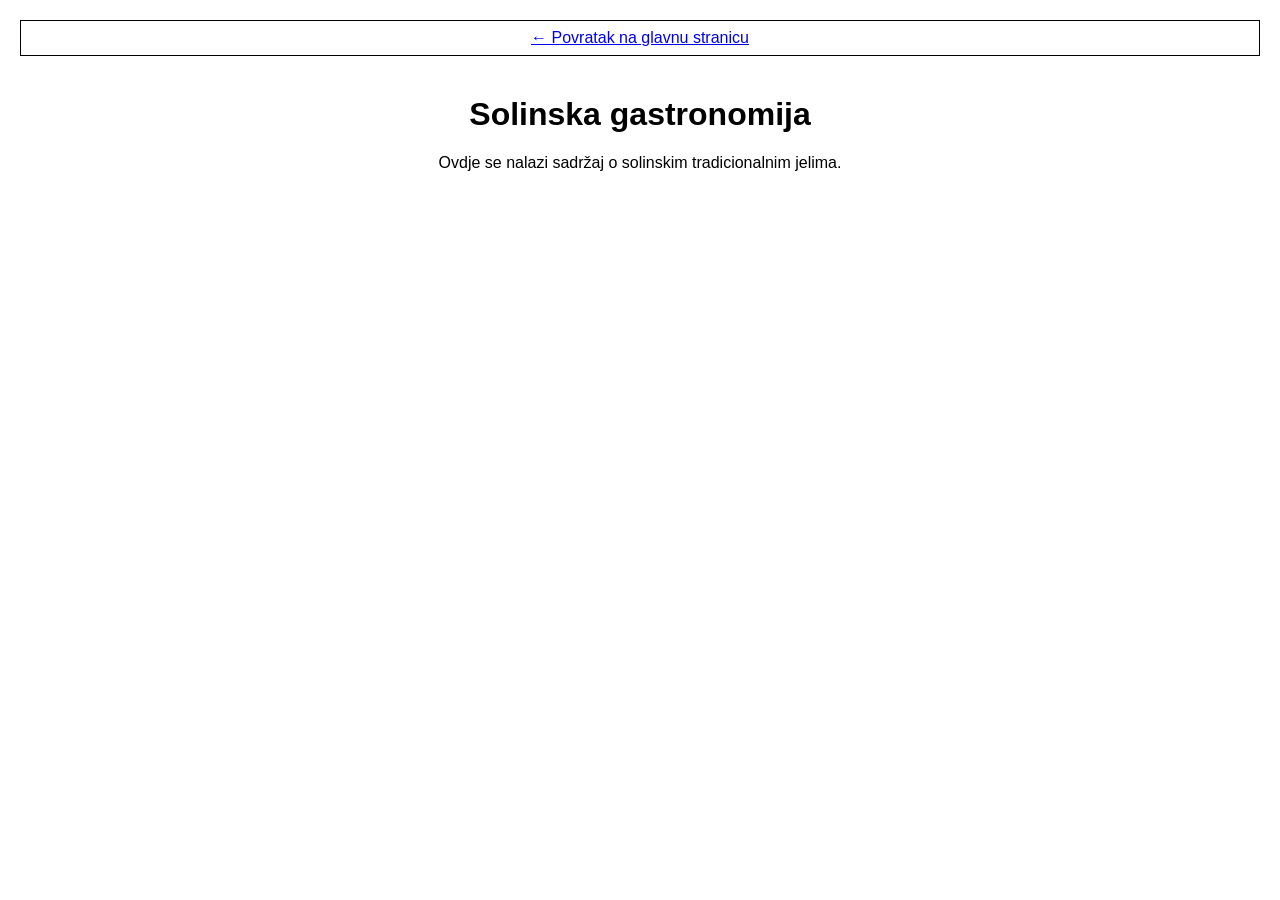
==== gastronomija.html @ 6e9f352b "Create gastronomija.html" ====
<!DOCTYPE html>
<html lang="hr">
<head>
    <meta charset="UTF-8">
    <title>Solinska gastronomija</title>
    <link rel="stylesheet" href="style.css">
</head>
<body>

<div class="top-bar">
    <a href="index.html">← Povratak na glavnu stranicu</a>
</div>

<h1>Solinska gastronomija</h1>

<p>Ovdje se nalazi sadržaj o solinskim tradicionalnim jelima.</p>

</body>
</html>
---- style.css ----
body {
    font-family: Arial, sans-serif;
    margin: 0;
    padding: 20px;
    background-color: white;
    text-align: center;
}

/* gornja traka */
.top-bar {
    border: 1px solid black;
    padding: 8px;
    margin-bottom: 40px;
}

/* glavni naslov */
.main-title {
    margin-bottom: 30px;
    font-size: 22px;
}

/* slike */
.images {
    display: flex;
    justify-content: center;
    gap: 15px;
    margin-bottom: 30px;
}

.images img {
    width: 250px;
    height: auto;
    border: 1px solid #ccc;
}

/* gumbovi */
.buttons {
    display: flex;
    justify-content: center;
}

.buttons a {
    border: 1px solid black;
    padding: 15px;
    width: 160px;
    text-decoration: none;
    color: black;
    font-size: 14px;
}

.buttons a:hover {
    background-color: #e0e0e0;
}
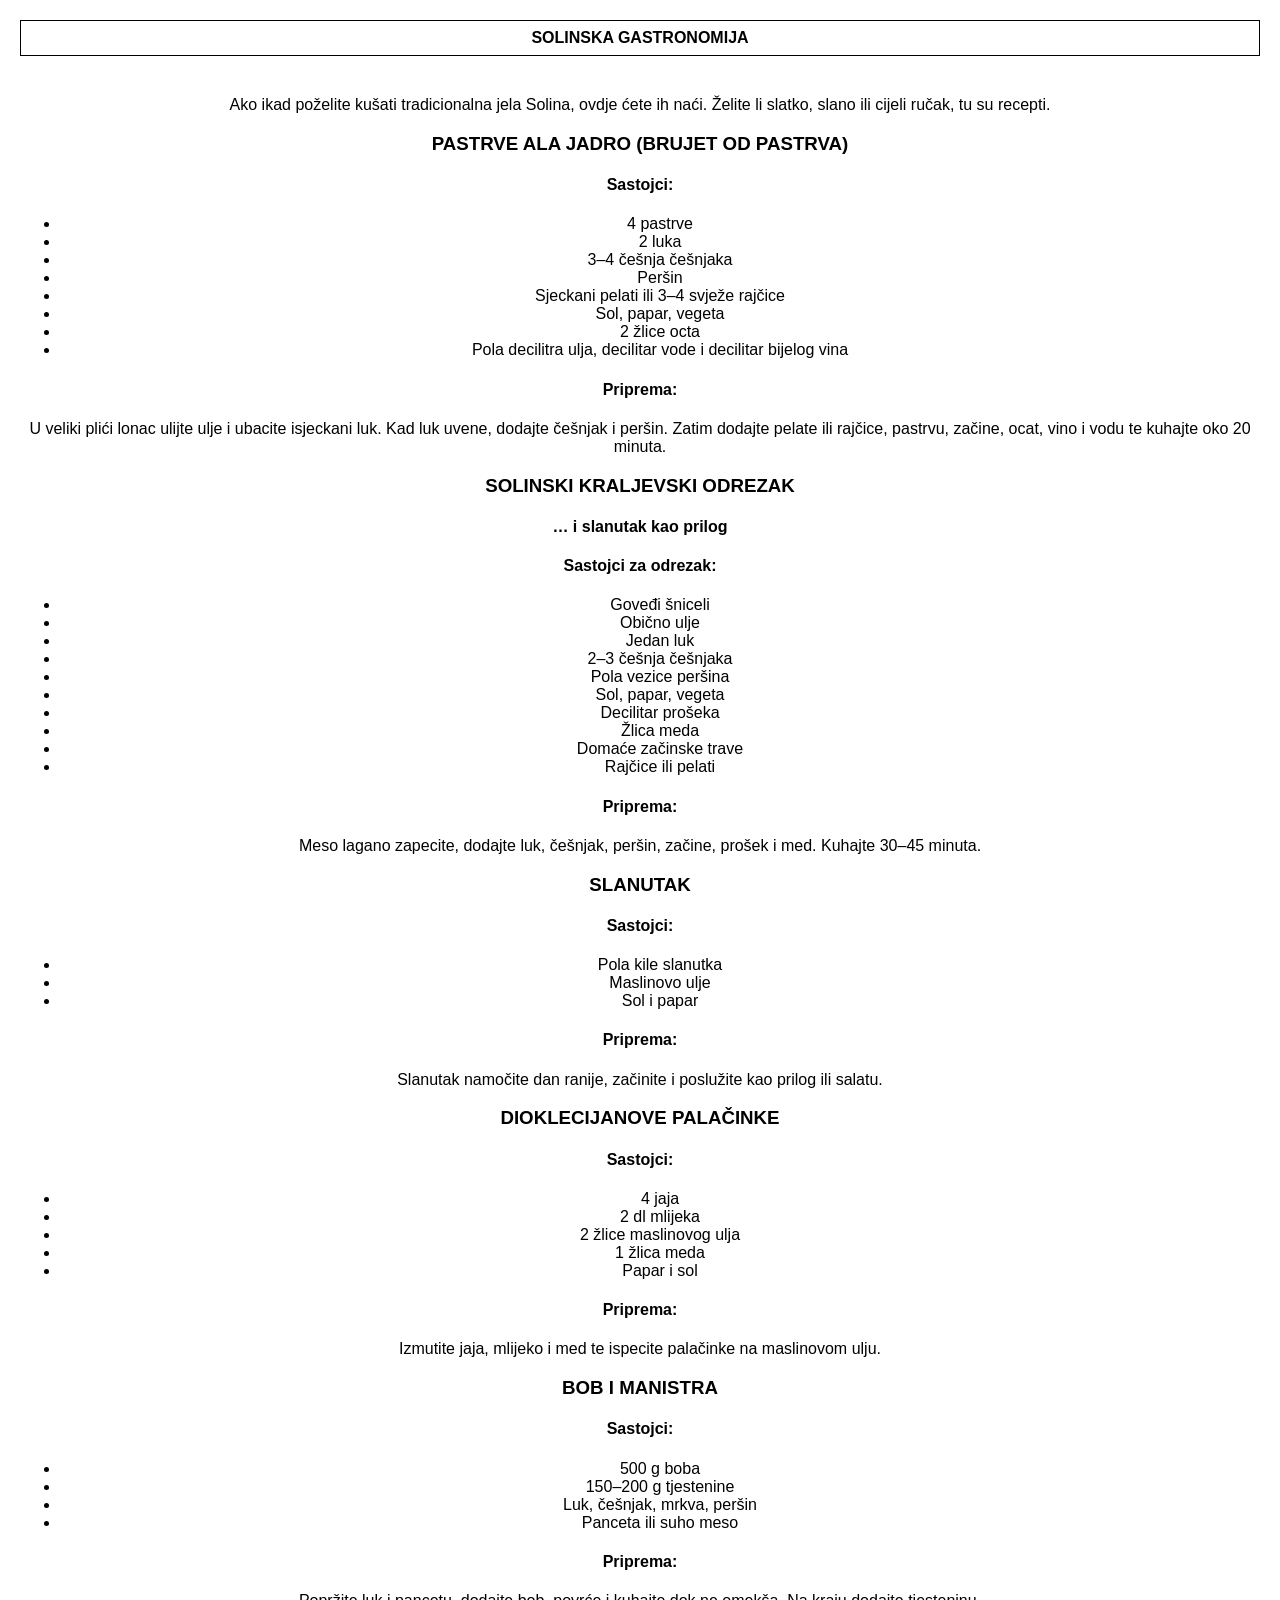
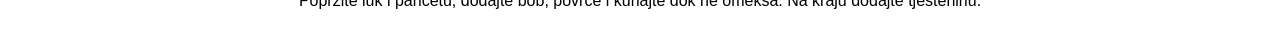
==== commit ca103b4b: "Update gastronomija.html" ====
--- a/gastronomija.html
+++ b/gastronomija.html
@@ -7,13 +7,123 @@
 </head>
 <body>
 
+<!-- GORNJA TRAKA -->
 <div class="top-bar">
-    <a href="index.html">← Povratak na glavnu stranicu</a>
+    <strong>SOLINSKA GASTRONOMIJA</strong>
 </div>
 
-<h1>Solinska gastronomija</h1>
+<!-- UVOD -->
+<div class="intro">
+    <p>
+        Ako ikad poželite kušati tradicionalna jela Solina, ovdje ćete ih naći.
+        Želite li slatko, slano ili cijeli ručak, tu su recepti.
+    </p>
+</div>
 
-<p>Ovdje se nalazi sadržaj o solinskim tradicionalnim jelima.</p>
+<!-- SADRŽAJ U DVA STUPCA -->
+<div class="columns">
+
+    <!-- LIJEVI STUPAC -->
+    <div class="column">
+
+        <h3>PASTRVE ALA JADRO (BRUJET OD PASTRVA)</h3>
+
+        <h4>Sastojci:</h4>
+        <ul>
+            <li>4 pastrve</li>
+            <li>2 luka</li>
+            <li>3–4 češnja češnjaka</li>
+            <li>Peršin</li>
+            <li>Sjeckani pelati ili 3–4 svježe rajčice</li>
+            <li>Sol, papar, vegeta</li>
+            <li>2 žlice octa</li>
+            <li>Pola decilitra ulja, decilitar vode i decilitar bijelog vina</li>
+        </ul>
+
+        <h4>Priprema:</h4>
+        <p>
+            U veliki plići lonac ulijte ulje i ubacite isjeckani luk.
+            Kad luk uvene, dodajte češnjak i peršin.
+            Zatim dodajte pelate ili rajčice, pastrvu, začine,
+            ocat, vino i vodu te kuhajte oko 20 minuta.
+        </p>
+
+        <h3>SOLINSKI KRALJEVSKI ODREZAK</h3>
+        <h4>… i slanutak kao prilog</h4>
+
+        <h4>Sastojci za odrezak:</h4>
+        <ul>
+            <li>Goveđi šniceli</li>
+            <li>Obično ulje</li>
+            <li>Jedan luk</li>
+            <li>2–3 češnja češnjaka</li>
+            <li>Pola vezice peršina</li>
+            <li>Sol, papar, vegeta</li>
+            <li>Decilitar prošeka</li>
+            <li>Žlica meda</li>
+            <li>Domaće začinske trave</li>
+            <li>Rajčice ili pelati</li>
+        </ul>
+
+        <h4>Priprema:</h4>
+        <p>
+            Meso lagano zapecite, dodajte luk, češnjak, peršin,
+            začine, prošek i med. Kuhajte 30–45 minuta.
+        </p>
+
+    </div>
+
+    <!-- DESNI STUPAC -->
+    <div class="column">
+
+        <h3>SLANUTAK</h3>
+        <h4>Sastojci:</h4>
+        <ul>
+            <li>Pola kile slanutka</li>
+            <li>Maslinovo ulje</li>
+            <li>Sol i papar</li>
+        </ul>
+
+        <h4>Priprema:</h4>
+        <p>
+            Slanutak namočite dan ranije, začinite i poslužite
+            kao prilog ili salatu.
+        </p>
+
+        <h3>DIOKLECIJANOVE PALAČINKE</h3>
+        <h4>Sastojci:</h4>
+        <ul>
+            <li>4 jaja</li>
+            <li>2 dl mlijeka</li>
+            <li>2 žlice maslinovog ulja</li>
+            <li>1 žlica meda</li>
+            <li>Papar i sol</li>
+        </ul>
+
+        <h4>Priprema:</h4>
+        <p>
+            Izmutite jaja, mlijeko i med te ispecite palačinke
+            na maslinovom ulju.
+        </p>
+
+        <h3>BOB I MANISTRA</h3>
+        <h4>Sastojci:</h4>
+        <ul>
+            <li>500 g boba</li>
+            <li>150–200 g tjestenine</li>
+            <li>Luk, češnjak, mrkva, peršin</li>
+            <li>Panceta ili suho meso</li>
+        </ul>
+
+        <h4>Priprema:</h4>
+        <p>
+            Popržite luk i pancetu, dodajte bob, povrće i
+            kuhajte dok ne omekša. Na kraju dodajte tjesteninu.
+        </p>
+
+    </div>
+
+</div>
 
 </body>
 </html>
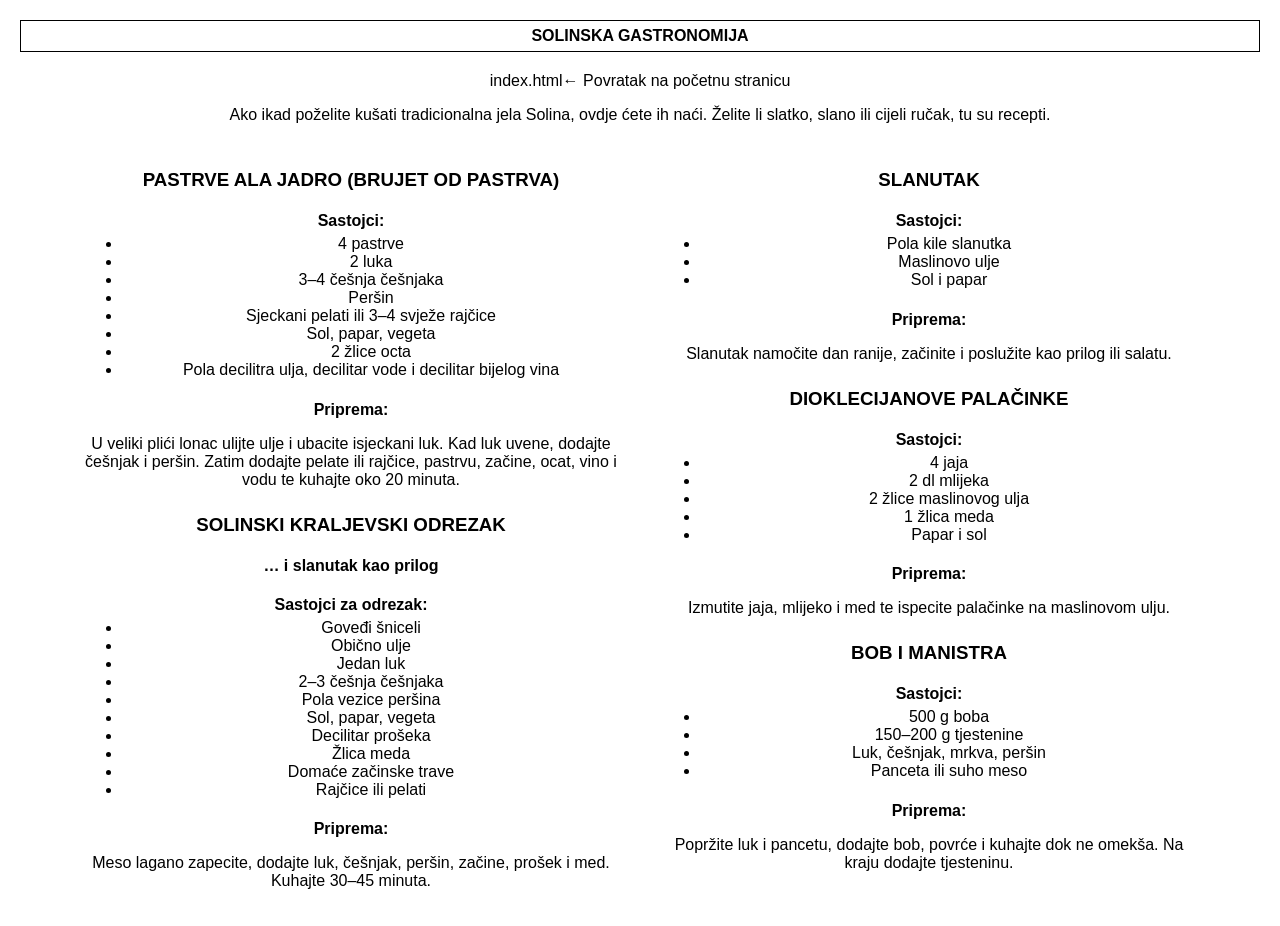
==== commit f7f6617a: "Update gastronomija.html" ====
--- a/gastronomija.html
+++ b/gastronomija.html
@@ -10,6 +10,9 @@
 <!-- GORNJA TRAKA -->
 <div class="top-bar">
     <strong>SOLINSKA GASTRONOMIJA</strong>
+</div>
+    <div class="back-link">
+    index.html← Povratak na početnu stranicu</a>
 </div>
 
 <!-- UVOD -->
--- a/style.css
+++ b/style.css
@@ -51,3 +51,42 @@
 .buttons a:hover {
     background-color: #e0e0e0;
 }
+/* ---- GASTRONOMIJA STRANICA ---- */
+
+.top-bar {
+    border: 1px solid black;
+    padding: 6px;
+    text-align: center;
+    margin-bottom: 20px;
+}
+
+.intro {
+    width: 90%;
+    margin: auto;
+    margin-bottom: 20px;
+}
+
+.columns {
+    display: flex;
+    gap: 40px;
+    width: 90%;
+    margin: auto;
+}
+
+.column {
+    width: 50%;
+}
+
+h3 {
+    margin-top: 25px;
+}
+
+h4 {
+    margin-bottom: 5px;
+}
+
+ul {
+    margin-top: 5px;
+    margin-bottom: 15px;
+}
+
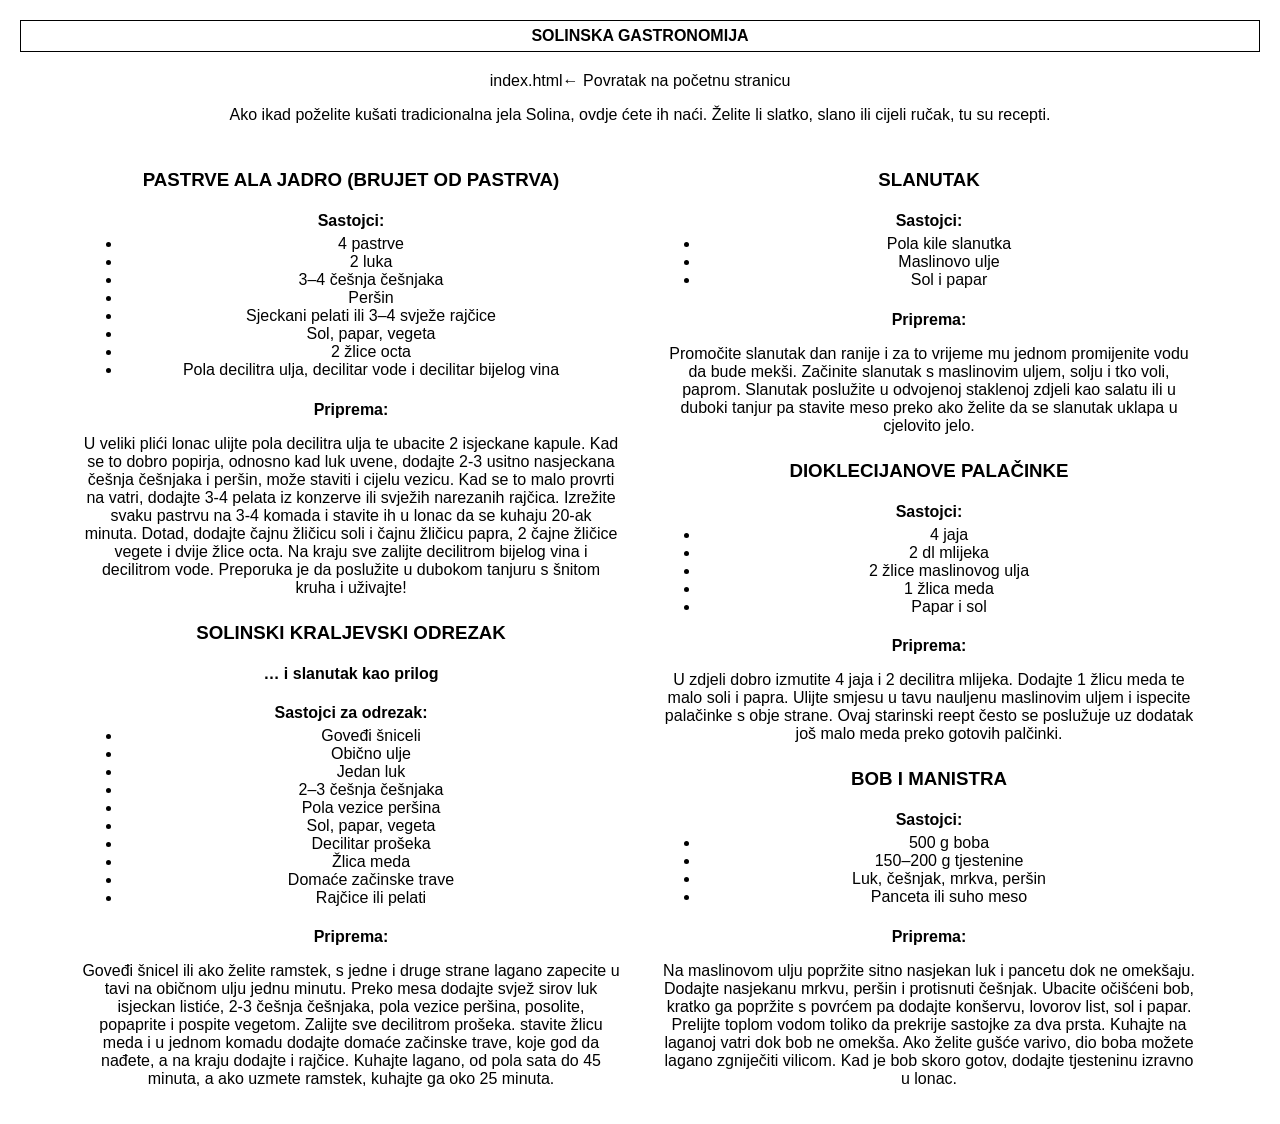
==== commit 98f82cd8: "Update gastronomija.html" ====
--- a/gastronomija.html
+++ b/gastronomija.html
@@ -45,10 +45,14 @@
 
         <h4>Priprema:</h4>
         <p>
-            U veliki plići lonac ulijte ulje i ubacite isjeckani luk.
-            Kad luk uvene, dodajte češnjak i peršin.
-            Zatim dodajte pelate ili rajčice, pastrvu, začine,
-            ocat, vino i vodu te kuhajte oko 20 minuta.
+        U veliki plići lonac ulijte pola decilitra ulja te ubacite 2 isjeckane kapule.
+        Kad se to dobro popirja, odnosno kad luk uvene, dodajte 2-3 usitno nasjeckana 
+        češnja češnjaka i peršin, može staviti i cijelu vezicu. Kad se to malo provrti
+        na vatri, dodajte 3-4 pelata iz konzerve ili svježih narezanih rajčica. Izrežite
+        svaku pastrvu na 3-4 komada i stavite ih u lonac da se kuhaju 20-ak minuta. Dotad, 
+        dodajte čajnu žličicu soli i čajnu žličicu papra, 2 čajne žličice vegete i dvije
+        žlice octa. Na kraju sve zalijte decilitrom bijelog vina i decilitrom vode. 
+        Preporuka je da poslužite u dubokom tanjuru s šnitom kruha i uživajte!
         </p>
 
         <h3>SOLINSKI KRALJEVSKI ODREZAK</h3>
@@ -70,8 +74,14 @@
 
         <h4>Priprema:</h4>
         <p>
-            Meso lagano zapecite, dodajte luk, češnjak, peršin,
-            začine, prošek i med. Kuhajte 30–45 minuta.
+            Goveđi šnicel ili ako želite ramstek, s jedne i druge strane 
+            lagano zapecite u tavi na običnom ulju jednu minutu. Preko mesa 
+            dodajte svjež sirov luk isjeckan listiće, 2-3 češnja češnjaka, 
+            pola vezice peršina, posolite, popaprite i pospite vegetom. 
+            Zalijte sve decilitrom prošeka. stavite žlicu meda i u jednom komadu 
+            dodajte domaće začinske trave, koje god da nađete, a na kraju dodajte 
+            i rajčice. Kuhajte lagano, od pola sata do 45 minuta, a ako uzmete
+            ramstek, kuhajte ga oko 25 minuta.
         </p>
 
     </div>
@@ -89,8 +99,12 @@
 
         <h4>Priprema:</h4>
         <p>
-            Slanutak namočite dan ranije, začinite i poslužite
-            kao prilog ili salatu.
+            Promočite slanutak dan ranije i za to vrijeme mu 
+            jednom promijenite vodu da bude mekši. Začinite 
+            slanutak s maslinovim uljem, solju i tko voli, paprom.
+            Slanutak poslužite u odvojenoj staklenoj zdjeli kao 
+            salatu ili u duboki tanjur pa stavite meso preko ako 
+            želite da se slanutak uklapa u cjelovito jelo.
         </p>
 
         <h3>DIOKLECIJANOVE PALAČINKE</h3>
@@ -105,8 +119,11 @@
 
         <h4>Priprema:</h4>
         <p>
-            Izmutite jaja, mlijeko i med te ispecite palačinke
-            na maslinovom ulju.
+            U zdjeli dobro izmutite 4 jaja i 2 decilitra mlijeka. 
+            Dodajte 1 žlicu meda te malo soli i papra. Ulijte smjesu 
+            u tavu nauljenu maslinovim uljem i ispecite palačinke s
+            obje strane. Ovaj starinski reept često se poslužuje uz
+            dodatak još malo meda preko gotovih palčinki.
         </p>
 
         <h3>BOB I MANISTRA</h3>
@@ -120,8 +137,14 @@
 
         <h4>Priprema:</h4>
         <p>
-            Popržite luk i pancetu, dodajte bob, povrće i
-            kuhajte dok ne omekša. Na kraju dodajte tjesteninu.
+            Na maslinovom ulju popržite sitno nasjekan luk i pancetu 
+            dok ne omekšaju. Dodajte nasjekanu mrkvu, peršin i protisnuti 
+            češnjak. Ubacite očišćeni bob, kratko ga popržite s povrćem
+            pa dodajte konšervu, lovorov list, sol i papar. Prelijte toplom 
+            vodom toliko da prekrije sastojke za dva prsta. Kuhajte na laganoj
+            vatri dok bob ne omekša. Ako želite gušće varivo, dio boba možete 
+            lagano zgniječiti vilicom. Kad je bob skoro gotov, dodajte 
+            tjesteninu izravno u lonac.
         </p>
 
     </div>
--- a/style.css
+++ b/style.css
@@ -80,7 +80,21 @@
 h3 {
     margin-top: 25px;
 }
+.back-link {
+    width: 90%;
+    margin: auto;
+    margin-bottom: 15px;
+}
 
+.back-link a {
+    text-decoration: none;
+    color: black;
+    font-size: 14px;
+}
+
+.back-link a:hover {
+    text-decoration: underline;
+}
 h4 {
     margin-bottom: 5px;
 }
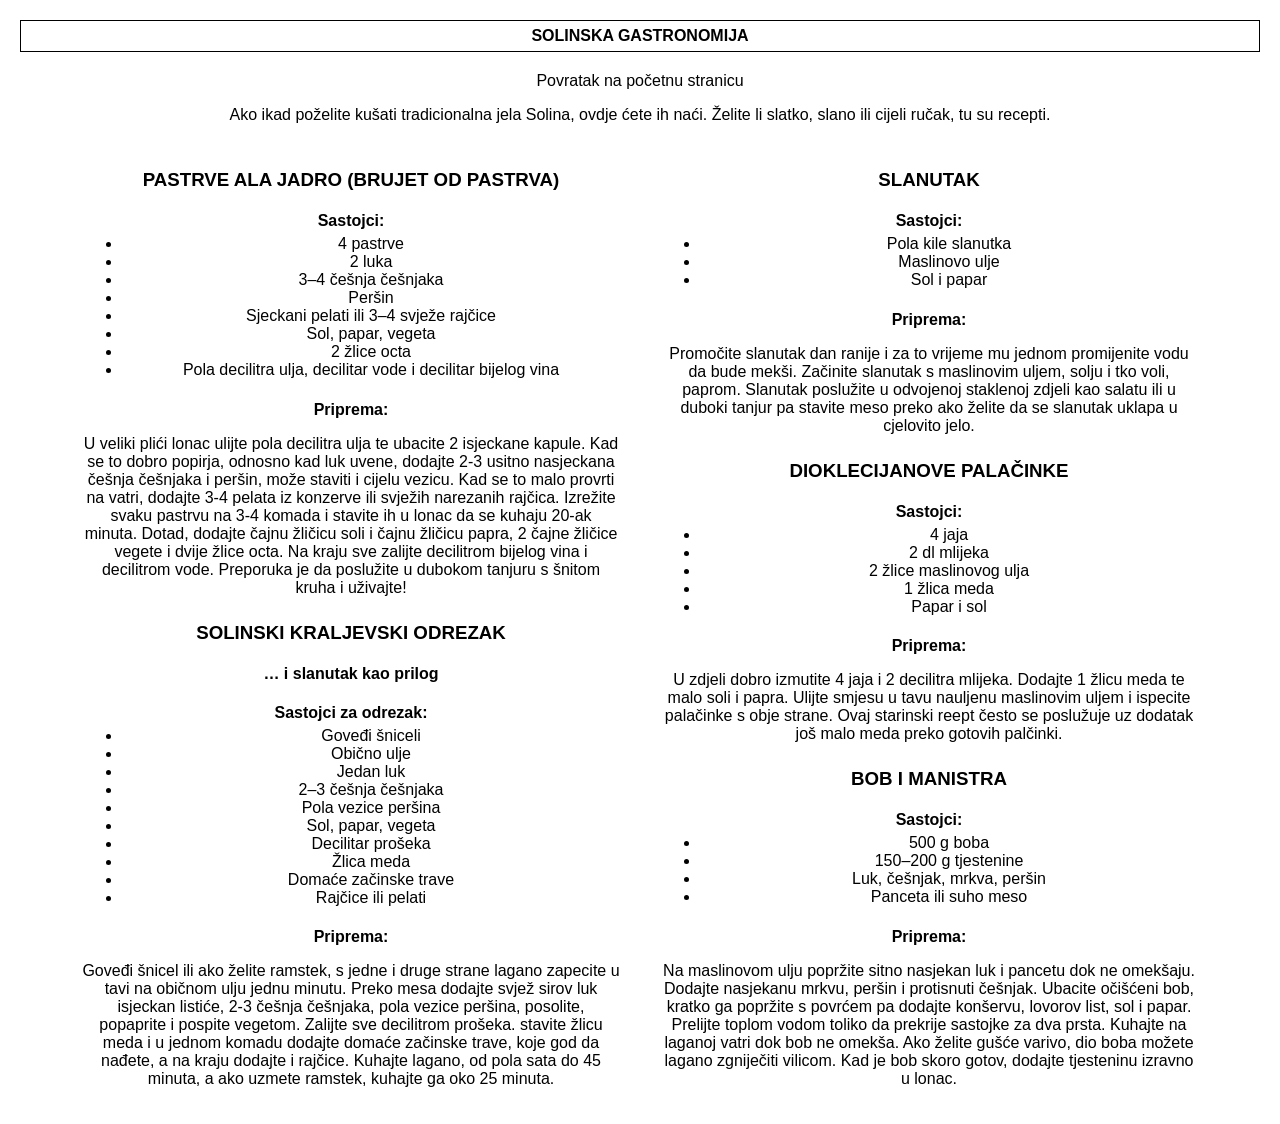
==== commit f04fe5e1: "Update gastronomija.html" ====
--- a/gastronomija.html
+++ b/gastronomija.html
@@ -11,8 +11,8 @@
 <div class="top-bar">
     <strong>SOLINSKA GASTRONOMIJA</strong>
 </div>
-    <div class="back-link">
-    index.html← Povratak na početnu stranicu</a>
+   <div class="back-link">
+    Povratak na početnu stranicu
 </div>
 
 <!-- UVOD -->
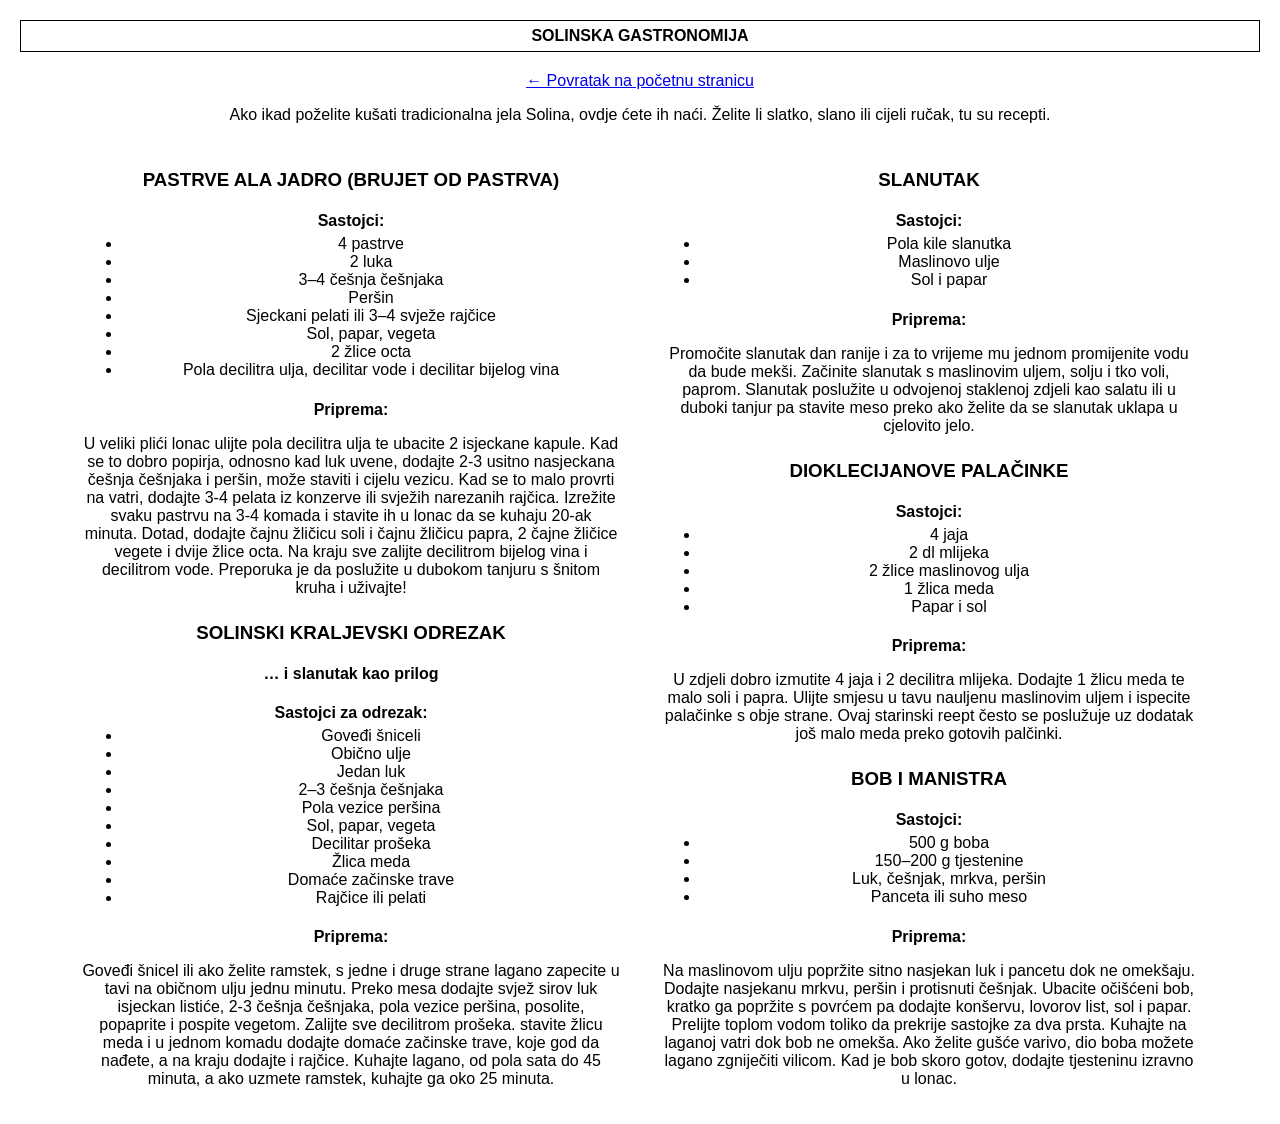
==== commit 4046057e: "Update gastronomija.html" ====
--- a/gastronomija.html
+++ b/gastronomija.html
@@ -11,8 +11,9 @@
 <div class="top-bar">
     <strong>SOLINSKA GASTRONOMIJA</strong>
 </div>
-   <div class="back-link">
-    Povratak na početnu stranicu
+  <div class="back-container">
+    <a href="index.html" class="back-button">← Povratak na početnu stranicu</a>
+  </div>
 </div>
 
 <!-- UVOD -->
